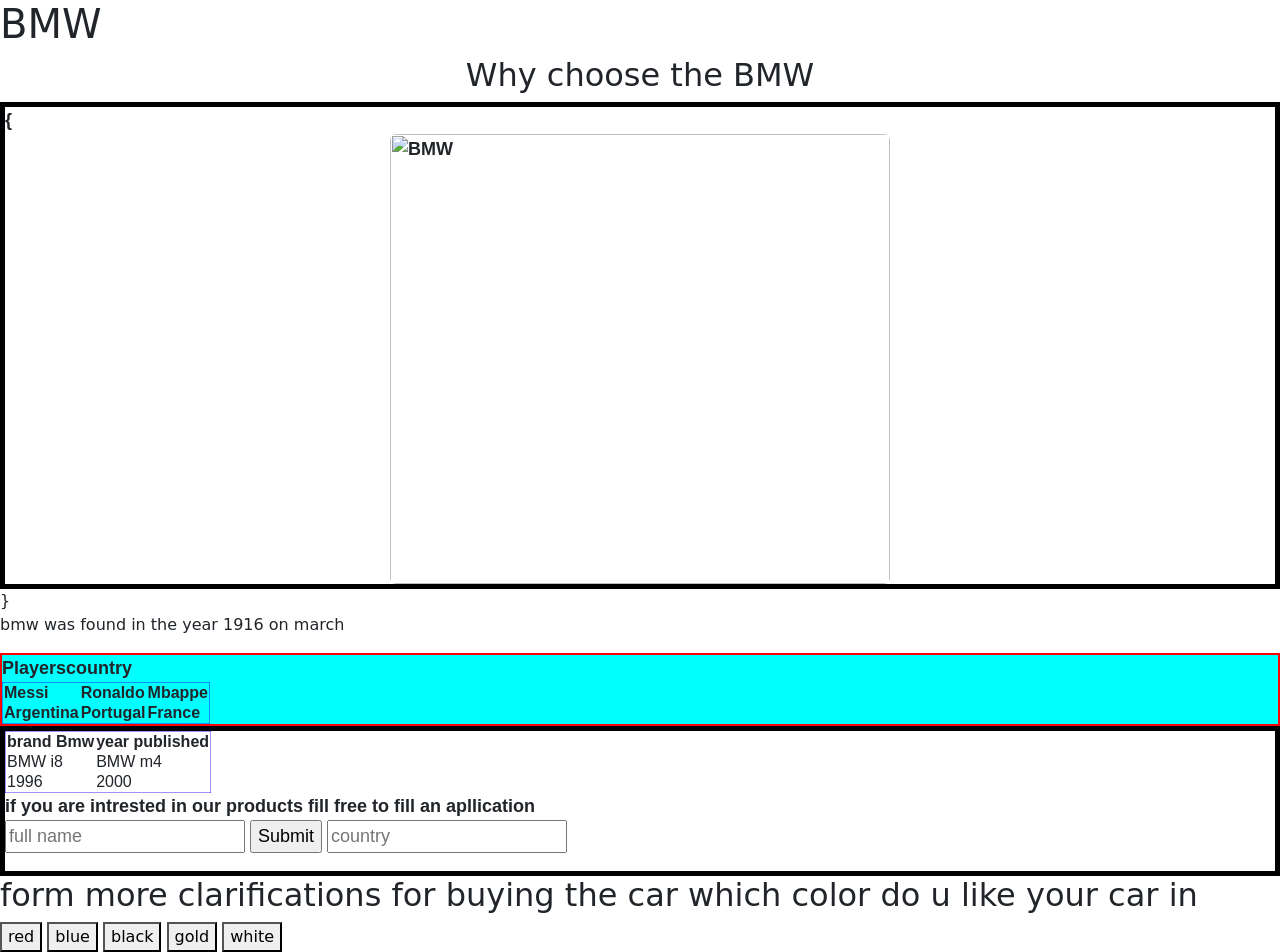
==== index.html @ dfb11a59 "Add files via upload" ====
<html lang="en">
<head>
    <meta charset="UTF-8">
    <meta name="viewport" content="width=device-width, initial-scale=1.0">
    <title>BMW CARS</title>
    <link href="https://cdn.jsdelivr.net/npm/bootstrap@5.3.8/dist/css/bootstrap.min.css" rel="stylesheet" integrity="sha384-sRIl4kxILFvY47J16cr9ZwB07vP4J8+LH7qKQnuqkuIAvNWLzeN8tE5YBujZqJLB" crossorigin="anonymous">
    <link rel="stylesheet" href="austin.css">
</head>

<style>
        div {
            border: 5px solid rgb(0, 0, 2);
            font-size: large;
            font-family: 'Franklin Gothic Medium', 'Arial Narrow', Arial, Helvetica, sans-serif;
            font-weight: bold;
            
            
        }
        .players{
            border: 2px solid red;
            background-color: aqua;
        }
        table{
            border: 1px solid rgba(30, 5, 254, 0.431);
        }
</style>

<body>
    
        <h1>BMW</h1>
    <h2 style="text-align: center;">Why choose the BMW</h2>
    <div> {
    <img src="download.jpeg" class="rounded mx-auto d-block" alt="BMW" width="500" height="450">
    </div> }
    <p>bmw was found in the year 1916 on march</p>
    <div class="players">
        <table>
            <tr>
                <tr>Players</tr>
                <tr>country</tr>
            </tr>
            <tr>
                <th>Messi</th>
                <th>Ronaldo</th>
                <th>Mbappe</th>
            </tr>
            <tr>
                <th>Argentina</th>
                <th>Portugal</th>
                <th>France</th>
            </tr>
        </table>
    </div>
   <div>
         <table border="6">
        <thead>
            <th>brand Bmw </th>
            <th>year published</th>
        </thead>
        <tr>
            <td> BMW i8</td>
            <td>BMW m4</td>
        </tr>
        <tr>
            <td>1996</td>
            <td>2000</td>
        </tr>
    </table>
    if you are intrested in our products fill free to fill an apllication
    <form>
        <input id="name" type="text" placeholder="full name">
        <input type="submit">
        <input type="name" list="countries" placeholder="country">
    </form>
   </div>
   <h2 id="BMW"> form more clarifications for buying the car which color do u like your car in</h2>
   <button data-color="red">red</button>
   <button data-color="blue">blue</button>
   <button data-color="black">black</button>
   <button data-color="gold">gold</button>
   <button data-color="white">white</button>
</body>
</html>
<script>
    document.addEventListener('DOMContentLoaded', function() {

        document.querySelector("form").onsubmit = function () {
           let name =  document.querySelector("#name").value;
           alert(`thank you for your co_ operation ${name}`);
        }

    });
 document.addEventListener('DOMContentLoaded', function() {
            
            document.querySelectorAll("button").forEach(function(button) {
                button.onclick = function() {
                    document.querySelector('#hellow').style.color = button.dataset.color;
                }

            });
        });
    </script>
<script src="https://cdn.jsdelivr.net/npm/@popperjs/core@2.11.8/dist/umd/popper.min.js" integrity="sha384-I7E8VVD/ismYTF4hNIPjVp/Zjvgyol6VFvRkX/vR+Vc4jQkC+hVqc2pM8ODewa9r" crossorigin="anonymous"></script>
<script src="https://cdn.jsdelivr.net/npm/bootstrap@5.3.8/dist/js/bootstrap.min.js" integrity="sha384-G/EV+4j2dNv+tEPo3++6LCgdCROaejBqfUeNjuKAiuXbjrxilcCdDz6ZAVfHWe1Y" crossorigin="anonymous"></script>
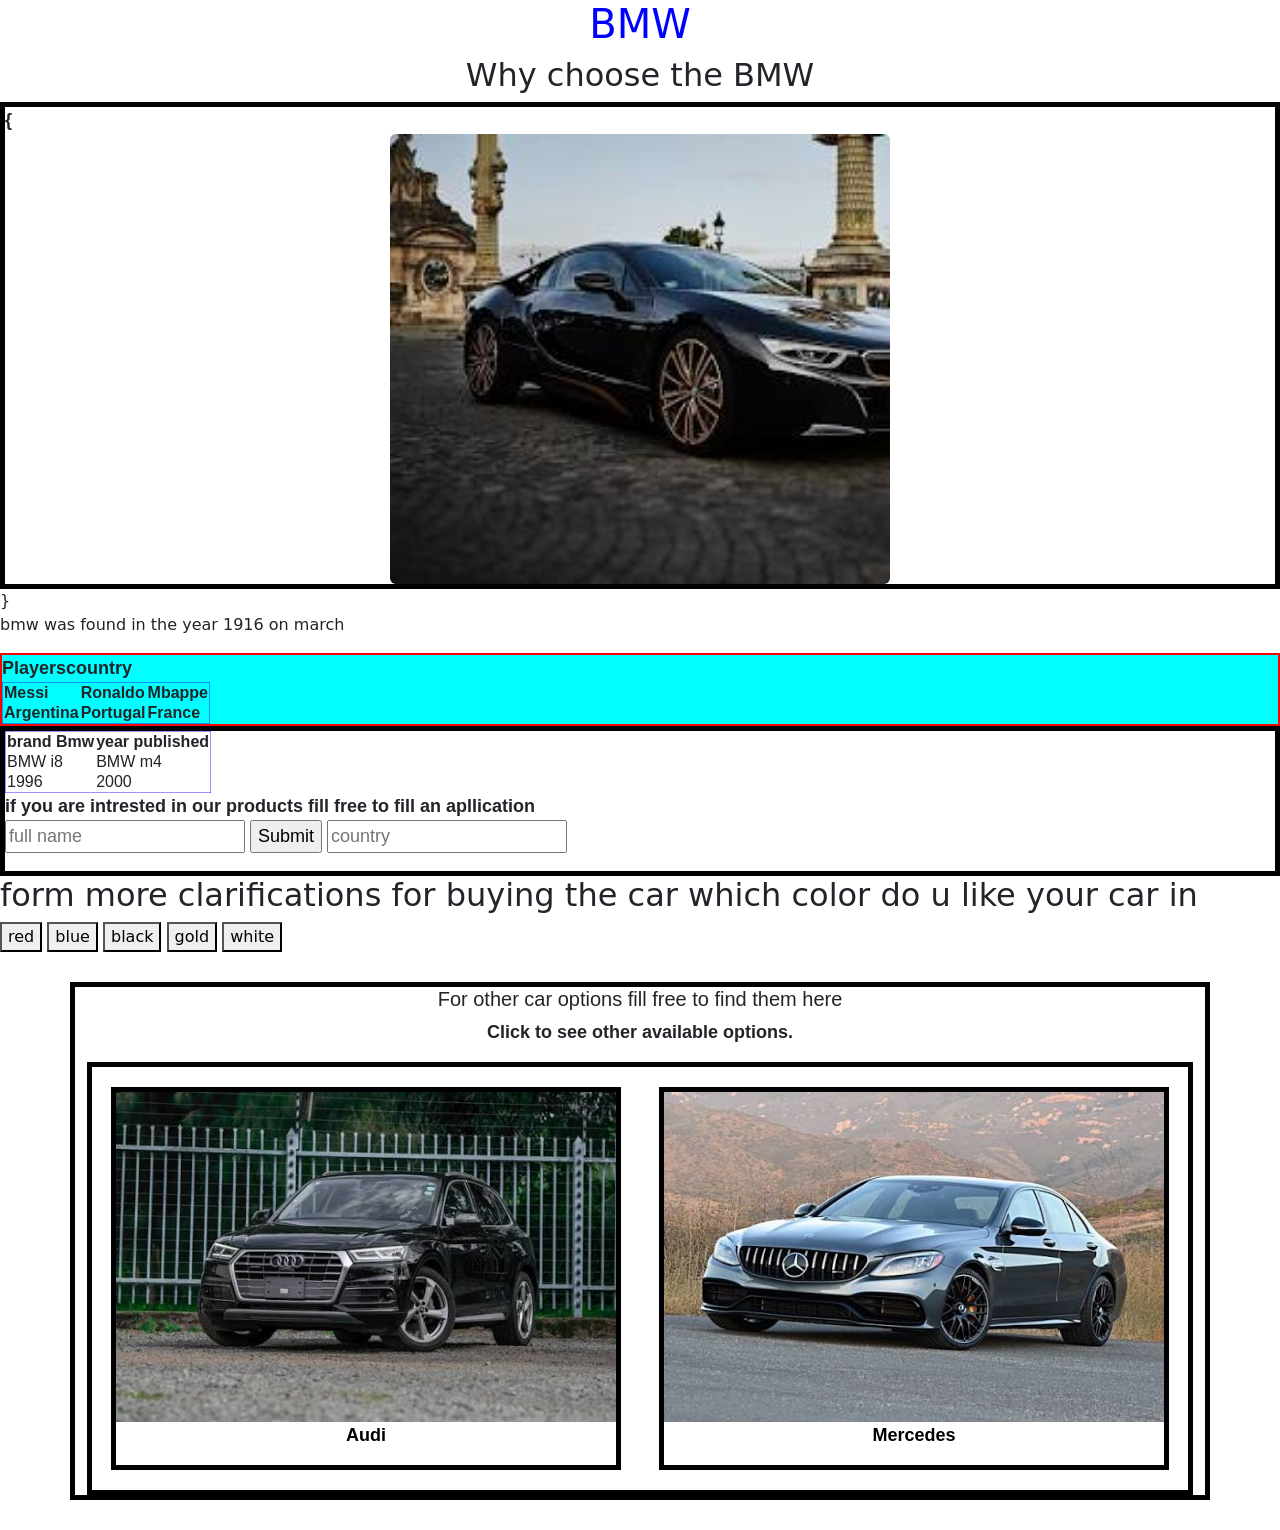
==== commit cd555c25: "Second commit" ====
--- a/index.html
+++ b/index.html
@@ -79,6 +79,26 @@
    <button data-color="black">black</button>
    <button data-color="gold">gold</button>
    <button data-color="white">white</button>
+
+   <div class="container">
+        <h5>For other car options fill free to find them here</h5>
+        <p>Click to see other available options.
+        </p>
+        <div class="options">
+            <div class="audi">
+                <a href="https://www.audi.com/en" target="_blank">
+                    <img src="Audi.jpeg" alt="" width="500px", height="330px">
+                    <p>Audi</p>
+                </a>
+            </div>
+            <div class="mercedes">
+                <a href="https://www.mercedes-benz.com" target="_blank">
+                    <img src="Mercedes.jpeg" alt="" width="500px", height="330px" >
+                    <p>Mercedes</p>
+                </a>
+            </div>
+        </div>
+   </div>
 </body>
 </html>
 <script>
--- a/austin.css
+++ b/austin.css
@@ -0,0 +1,23 @@
+h1{
+    color: blue; text-align: center; block-size: 70;
+
+}
+.options{
+    display: flex;
+    flex-wrap: wrap;
+    align-items: center;
+    justify-content: space-around;    
+}
+.container{
+    margin-top: 30px;
+    margin-bottom: 30px;
+    text-align: center;
+}
+.options{
+    padding-top: 20px;
+    padding-bottom: 20px;
+}
+.container a{
+    color: black;
+    text-decoration: none;
+}
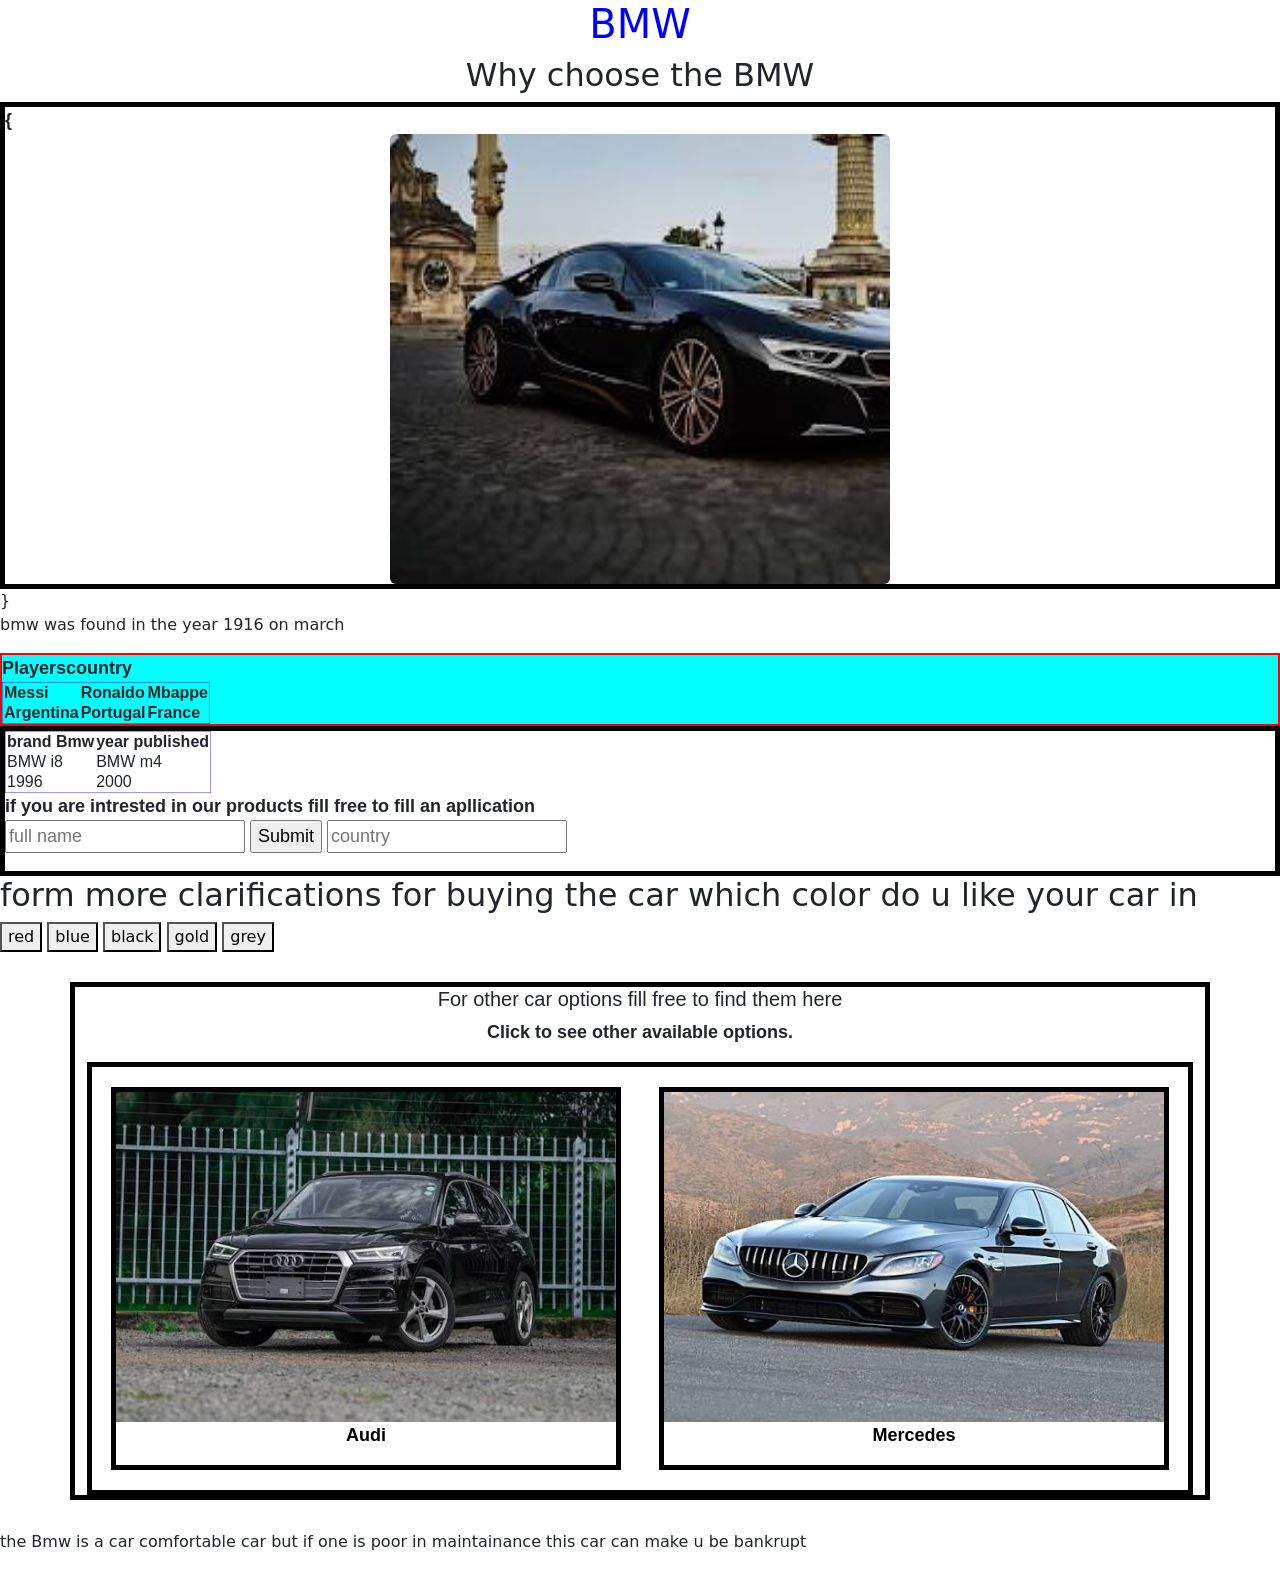
==== commit e9f743cf: "first commit" ====
--- a/index.html
+++ b/index.html
@@ -78,7 +78,7 @@
    <button data-color="blue">blue</button>
    <button data-color="black">black</button>
    <button data-color="gold">gold</button>
-   <button data-color="white">white</button>
+   <button data-color="grey">grey</button>
 
    <div class="container">
         <h5>For other car options fill free to find them here</h5>
@@ -99,6 +99,8 @@
             </div>
         </div>
    </div>
+        <p>the Bmw is a car comfortable car but if one is poor in maintainance this car can make u be bankrupt</p>
+
 </body>
 </html>
 <script>
@@ -114,7 +116,7 @@
             
             document.querySelectorAll("button").forEach(function(button) {
                 button.onclick = function() {
-                    document.querySelector('#hellow').style.color = button.dataset.color;
+                    document.querySelector('#BMW').style.color = button.dataset.color;
                 }
 
             });
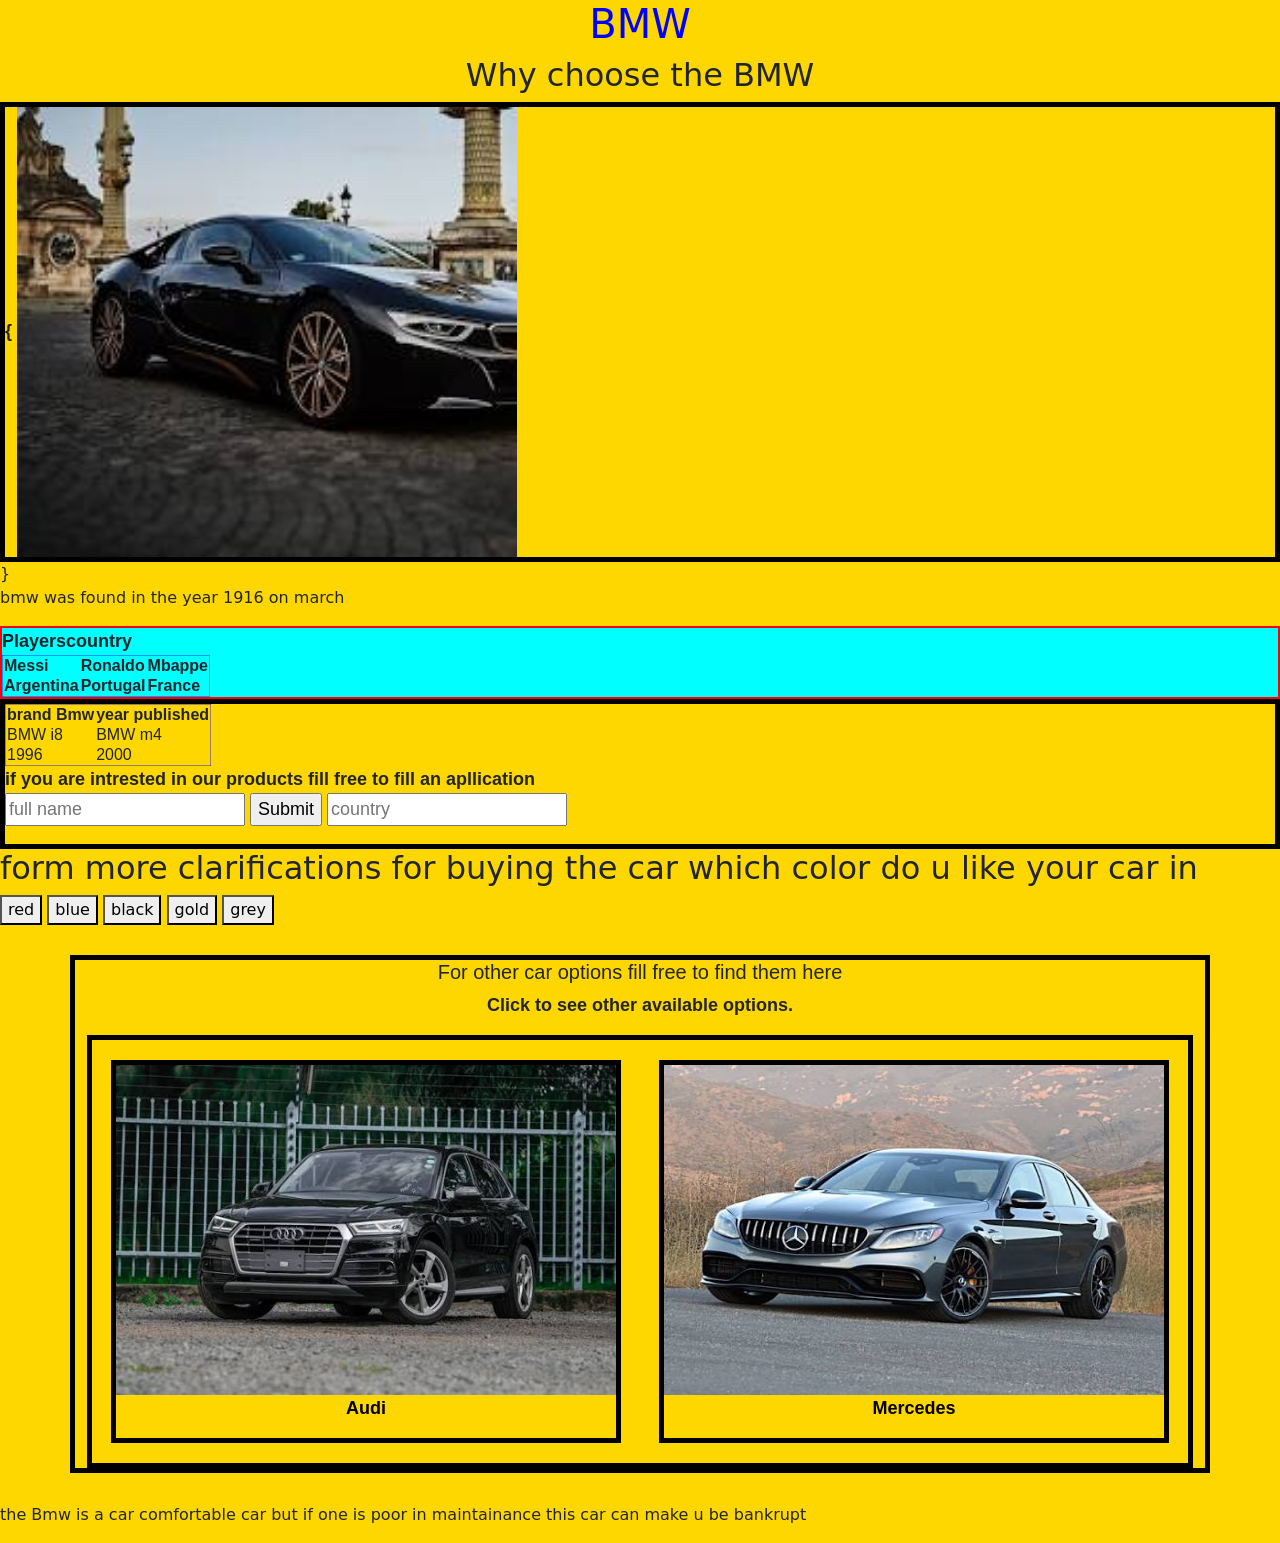
==== commit 0cb673dd: "third commit" ====
--- a/index.html
+++ b/index.html
@@ -23,6 +23,17 @@
         table{
             border: 1px solid rgba(30, 5, 254, 0.431);
         }
+        @media (min-width: 600px) {
+           body {
+            background-color: gold;
+           } 
+        }
+        @media (max-width: 599px) {
+            body {
+                background-color: brown;
+            }
+
+        }
 </style>
 
 <body>
@@ -30,7 +41,7 @@
         <h1>BMW</h1>
     <h2 style="text-align: center;">Why choose the BMW</h2>
     <div> {
-    <img src="download.jpeg" class="rounded mx-auto d-block" alt="BMW" width="500" height="450">
+    <img src="download.jpeg" class="ross" alt="BMW" width="500" height="450">
     </div> }
     <p>bmw was found in the year 1916 on march</p>
     <div class="players">
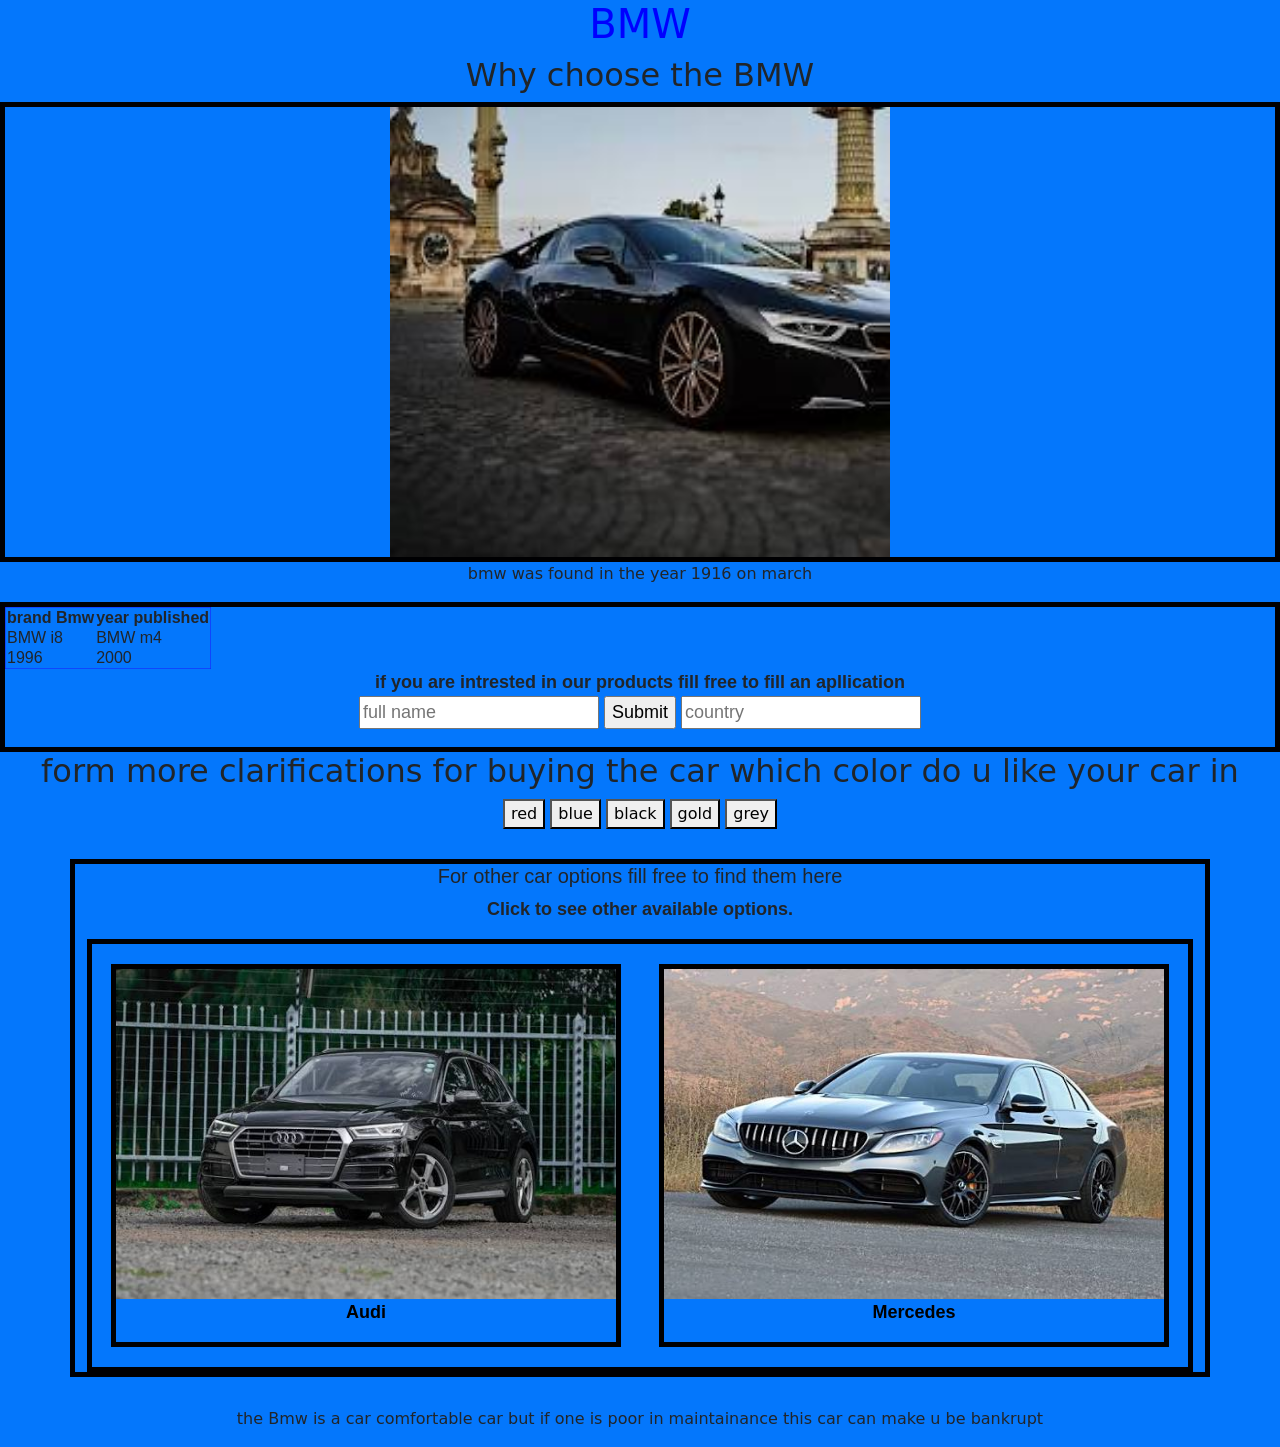
==== commit 78b831bd: "third commit" ====
--- a/index.html
+++ b/index.html
@@ -22,10 +22,12 @@
         }
         table{
             border: 1px solid rgba(30, 5, 254, 0.431);
+            
         }
         @media (min-width: 600px) {
            body {
-            background-color: gold;
+            background-color: rgb(4, 119, 252);
+            text-align: center;
            } 
         }
         @media (max-width: 599px) {
@@ -40,27 +42,10 @@
     
         <h1>BMW</h1>
     <h2 style="text-align: center;">Why choose the BMW</h2>
-    <div> {
+    <div> 
     <img src="download.jpeg" class="ross" alt="BMW" width="500" height="450">
-    </div> }
+    </div> 
     <p>bmw was found in the year 1916 on march</p>
-    <div class="players">
-        <table>
-            <tr>
-                <tr>Players</tr>
-                <tr>country</tr>
-            </tr>
-            <tr>
-                <th>Messi</th>
-                <th>Ronaldo</th>
-                <th>Mbappe</th>
-            </tr>
-            <tr>
-                <th>Argentina</th>
-                <th>Portugal</th>
-                <th>France</th>
-            </tr>
-        </table>
     </div>
    <div>
          <table border="6">
--- a/austin.css
+++ b/austin.css
@@ -20,4 +20,4 @@
 .container a{
     color: black;
     text-decoration: none;
-}+}
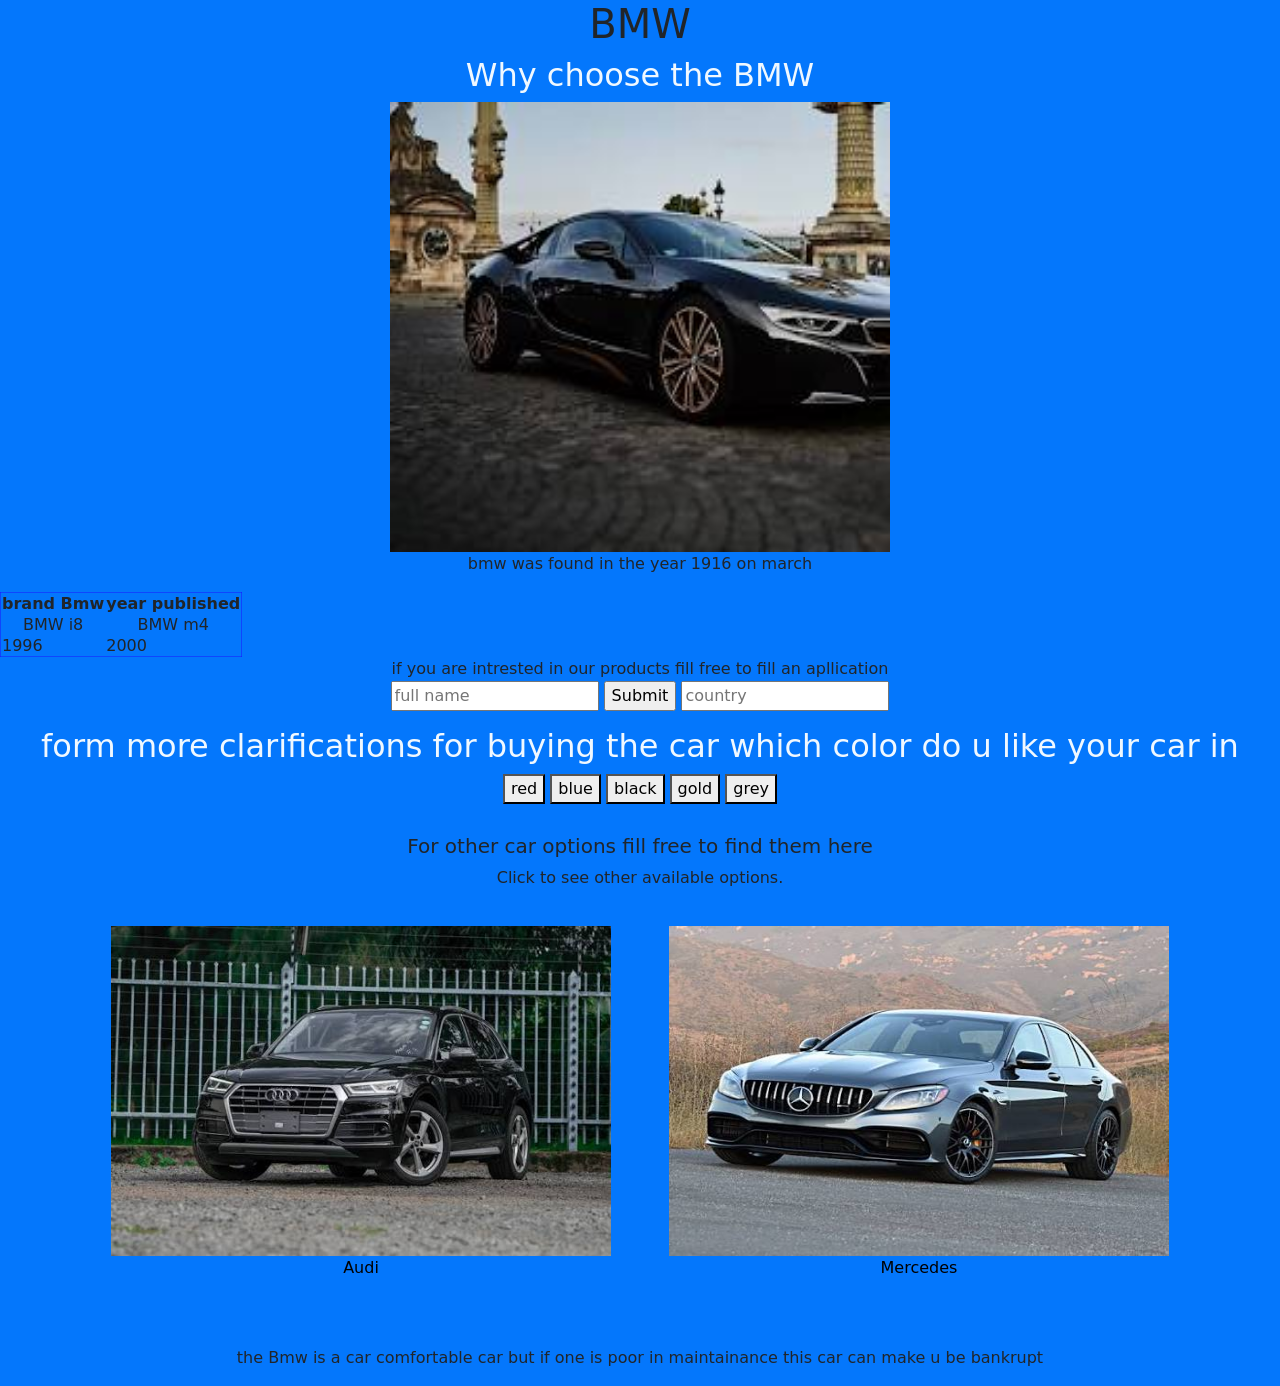
==== commit 8475414b: "sixth commit" ====
--- a/index.html
+++ b/index.html
@@ -7,67 +7,38 @@
     <link rel="stylesheet" href="austin.css">
 </head>
 
-<style>
-        div {
-            border: 5px solid rgb(0, 0, 2);
-            font-size: large;
-            font-family: 'Franklin Gothic Medium', 'Arial Narrow', Arial, Helvetica, sans-serif;
-            font-weight: bold;
-            
-            
-        }
-        .players{
-            border: 2px solid red;
-            background-color: aqua;
-        }
-        table{
-            border: 1px solid rgba(30, 5, 254, 0.431);
-            
-        }
-        @media (min-width: 600px) {
-           body {
-            background-color: rgb(4, 119, 252);
-            text-align: center;
-           } 
-        }
-        @media (max-width: 599px) {
-            body {
-                background-color: brown;
-            }
 
-        }
-</style>
 
 <body>
     
         <h1>BMW</h1>
-    <h2 style="text-align: center;">Why choose the BMW</h2>
+    <h2 >Why choose the BMW</h2>
     <div> 
     <img src="download.jpeg" class="ross" alt="BMW" width="500" height="450">
     </div> 
     <p>bmw was found in the year 1916 on march</p>
     </div>
-   <div>
-         <table border="6">
-        <thead>
-            <th>brand Bmw </th>
-            <th>year published</th>
-        </thead>
-        <tr>
-            <td> BMW i8</td>
-            <td>BMW m4</td>
-        </tr>
-        <tr>
-            <td>1996</td>
-            <td>2000</td>
-        </tr>
-    </table>
-    if you are intrested in our products fill free to fill an apllication
-    <form>
-        <input id="name" type="text" placeholder="full name">
-        <input type="submit">
-        <input type="name" list="countries" placeholder="country">
-    </form>
+   <div >
+         <table border="10">
+            <thead>
+                <th>brand Bmw </th>
+                <th id="foo">year published</th>
+            </thead>
+            <tr id="foo">
+                <td> BMW i8</td>
+                <td>BMW m4</td>
+            </tr>
+            <tr>
+                <td>1996</td>
+                <td>2000</td>
+            </tr>
+        </table>
+        if you are intrested in our products fill free to fill an apllication
+        <form>
+            <input id="name" type="text" placeholder="full name">
+            <input type="submit">
+            <input type="name" list="countries" placeholder="country">
+        </form>
    </div>
    <h2 id="BMW"> form more clarifications for buying the car which color do u like your car in</h2>
    <button data-color="red">red</button>
--- a/austin.css
+++ b/austin.css
@@ -1,6 +1,39 @@
+<style>
+        div {
+            border: 5px solid rgb(0, 0, 2);
+            font-size: large;
+            font-family: 'Franklin Gothic Medium', 'Arial Narrow', Arial, Helvetica, sans-serif;
+            font-weight: bold;
+            
+            
+        }
+        .players{
+            border: 2px solid red;
+            background-color: aqua;
+        }
+        table{
+            border: 1px solid rgba(30, 5, 254, 0.431);
+            
+        }
+        @media (min-width: 600px) {
+           body {
+            background-color: rgb(4, 119, 252);
+            text-align: center;
+           } 
+        }
+        @media (max-width: 599px) {
+            body {
+                background-color: brown;
+            }
+
+        }
+</style>
 h1{
-    color: blue; text-align: center; block-size: 70;
+    color: blue; text-align: center; block-size: 100;
 
+}
+h2{
+    color: aliceblue; text-align: center;block-size: 50;
 }
 .options{
     display: flex;
@@ -21,3 +54,7 @@
     color: black;
     text-decoration: none;
 }
+    #foo{
+        border: 10px;
+        text-align: center;
+    }
